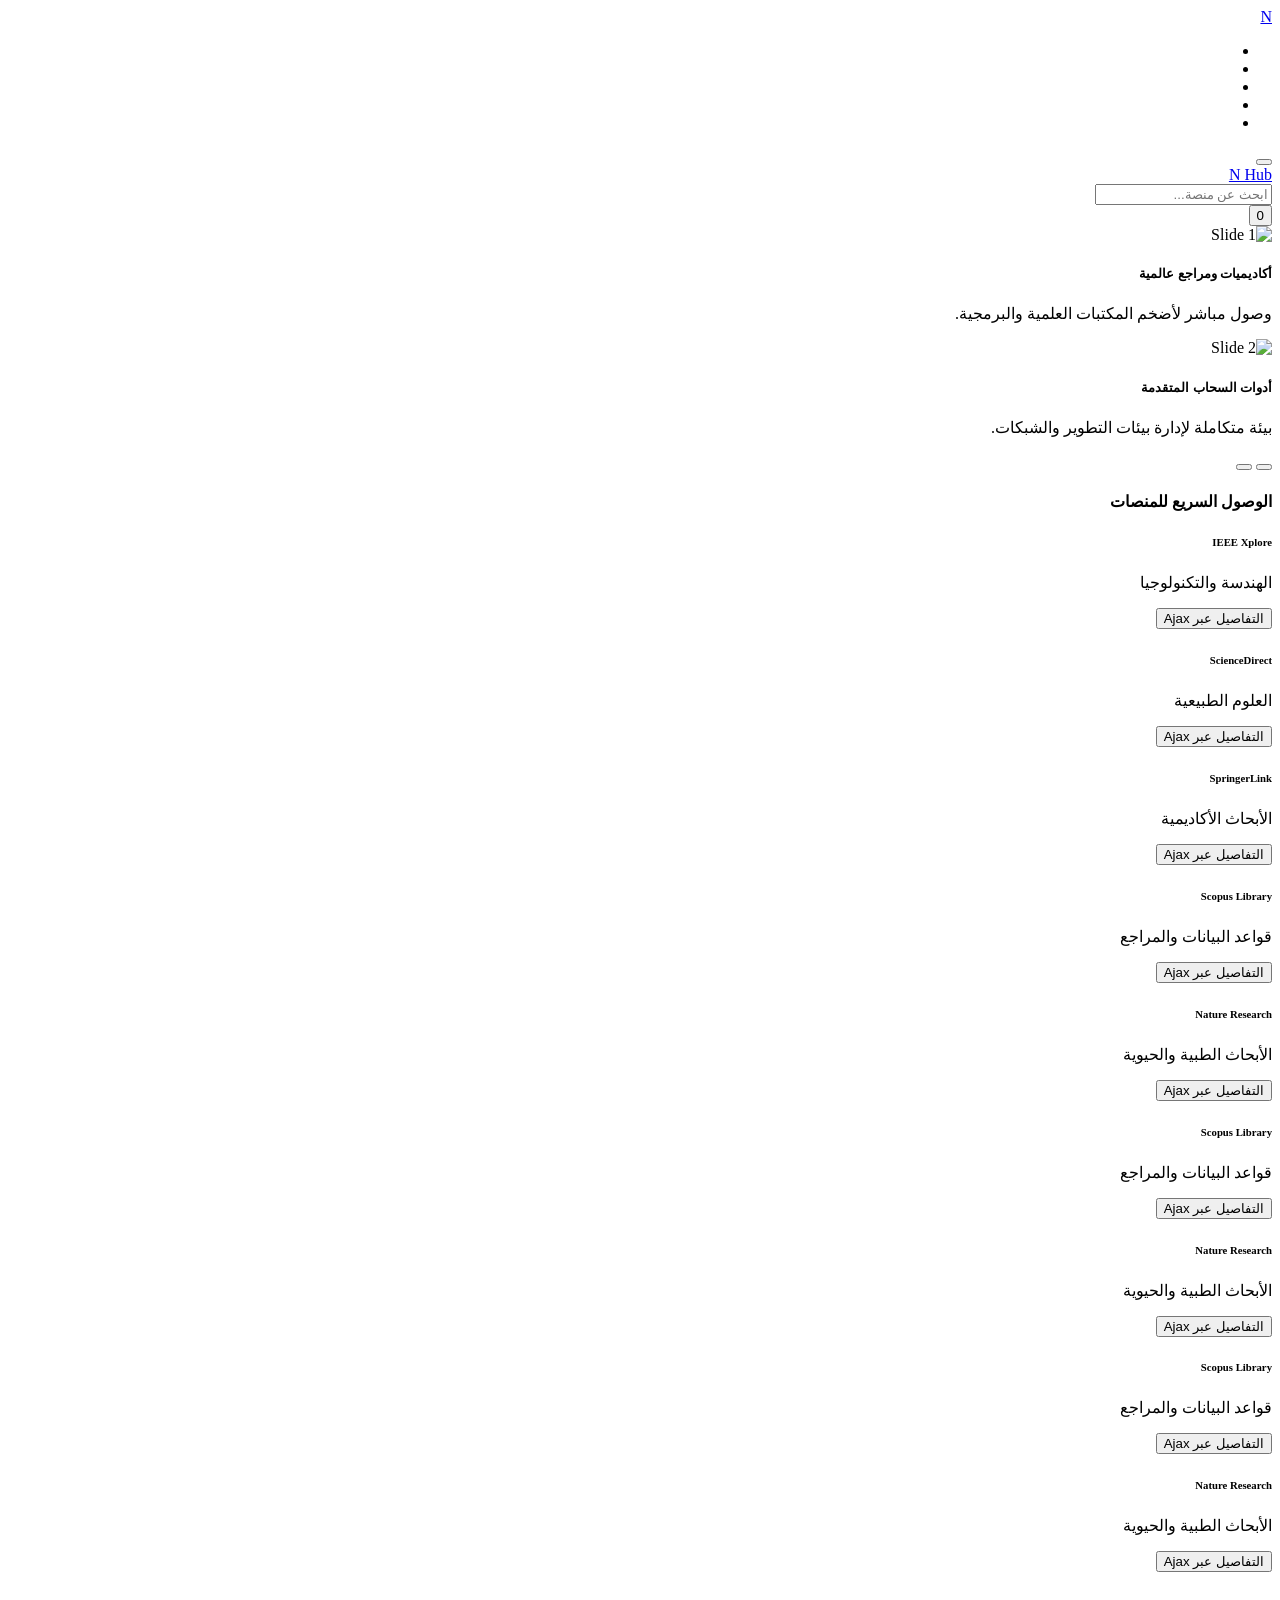
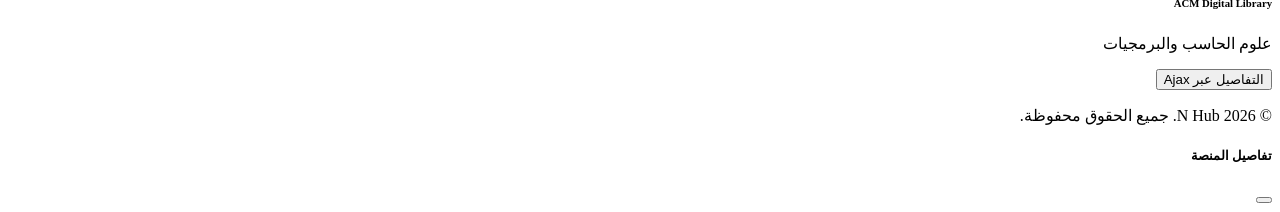
==== index.html @ 1c5aaf00 "Add files via upload" ====
<!DOCTYPE html>
<html lang="ar" dir="rtl" data-theme="dark">
<head>
    <meta charset="UTF-8">
    <meta name="viewport" content="width=device-width, initial-scale=1.0">
    <title>N Hub - الرئيسية</title>
    <link rel="stylesheet" href="css/bootstrap.min.css">
    <link rel="stylesheet" href="css/font-awesome.min.css">
    <link rel="stylesheet" href="css/style.css">
</head>
<body>

<div class="app-container">
    <!-- Navigation Sidebar -->
    <aside class="sidebar-nav">
        <a href="index.html" class="brand-logo">N</a>
        <ul class="nav-links">
            <li><a href="index.html" class="active" title="الرئيسية"><i class="fas fa-home"></i></a></li>
            <li><a href="store.html" title="المتجر"><i class="fas fa-th-large"></i></a></li>
            <li><a href="pricing.html" title="الباقات"><i class="fas fa-tags"></i></a></li>
            <li><a href="login.html" title="الحساب"><i class="fas fa-user"></i></a></li>
            <li><a href="contact.html" title="تواصل معنا"><i class="fas fa-envelope"></i></a></li>
        </ul>
        <div class="theme-switch-wrapper">
            <button id="themeToggleBtn" class="theme-toggle-btn" title="تغيير المظهر">
                <i class="fas fa-adjust"></i>
            </button>
        </div>
    </aside>

    <!-- Main Wrapper -->
    <div class="content-wrapper">
        <!-- Top Header -->
        <header class="top-header">
            <a href="index.html" class="mobile-brand">N Hub</a>
            <div class="search-bar-container">
                <i class="fas fa-search search-icon"></i>
                <input type="text" class="form-control custom-search-input" placeholder="ابحث عن منصة...">
            </div>
            <div class="header-actions">
                <button class="btn btn-outline-success position-relative" id="cartBtn">
                    <i class="fas fa-shopping-cart"></i>
                    <span class="position-absolute top-0 start-100 translate-middle badge rounded-pill bg-danger">0</span>
                </button>
            </div>
        </header>

        <!-- Main Content Body -->
        <main class="main-content">
            <!-- Carousel Slider -->
            <div id="heroCarousel" class="carousel slide hero-slider mb-4" data-bs-ride="carousel">
                <div class="carousel-inner">
                    <div class="carousel-item active">
                        <img src="https://picsum.photos/1200/400?random=1" class="d-block w-100" alt="Slide 1">
                        <div class="carousel-caption d-block bg-dark bg-opacity-50 rounded p-2">
                            <h5>أكاديميات ومراجع عالمية</h5>
                            <p class="small">وصول مباشر لأضخم المكتبات العلمية والبرمجية.</p>
                        </div>
                    </div>
                    <div class="carousel-item">
                        <img src="https://picsum.photos/1200/400?random=2" class="d-block w-100" alt="Slide 2">
                        <div class="carousel-caption d-block bg-dark bg-opacity-50 rounded p-2">
                            <h5>أدوات السحاب المتقدمة</h5>
                            <p class="small">بيئة متكاملة لإدارة بيئات التطوير والشبكات.</p>
                        </div>
                    </div>
                </div>
                <button class="carousel-control-prev" type="button" data-bs-target="#heroCarousel" data-bs-slide="prev">
                    <span class="carousel-control-prev-icon"></span>
                </button>
                <button class="carousel-control-next" type="button" data-bs-target="#heroCarousel" data-bs-slide="next">
                    <span class="carousel-control-next-icon"></span>
                </button>
            </div>

            <!-- Enhanced Speed Cards Grid -->
            <h4 class="mb-3 border-end border-3 border-success pe-2">الوصول السريع للمنصات</h4>
            <div class="row g-3">
                <div class="col-12 col-sm-6 col-md-4 col-lg-3">
                    <div class="speed-dial-card text-center p-3">
                        <div class="card-icon-wrap mb-2"><i class="fas fa-book fa-2x"></i></div>
                        <h6>IEEE Xplore</h6>
                        <p class="small text-muted mb-2">الهندسة والتكنولوجيا</p>
                        <button class="btn btn-sm btn-outline-success btn-ajax-details w-100" data-platform="data/platform-1.json">التفاصيل عبر Ajax</button>
                    </div>
                </div>
                <div class="col-12 col-sm-6 col-md-4 col-lg-3">
                    <div class="speed-dial-card text-center p-3">
                        <div class="card-icon-wrap mb-2"><i class="fas fa-flask fa-2x"></i></div>
                        <h6>ScienceDirect</h6>
                        <p class="small text-muted mb-2">العلوم الطبيعية</p>
                        <button class="btn btn-sm btn-outline-success btn-ajax-details w-100" data-platform="data/platform-2.json">التفاصيل عبر Ajax</button>
                    </div>
                </div>
                <div class="col-12 col-sm-6 col-md-4 col-lg-3">
                    <div class="speed-dial-card text-center p-3">
                        <div class="card-icon-wrap mb-2"><i class="fas fa-graduation-cap fa-2x"></i></div>
                        <h6>SpringerLink</h6>
                        <p class="small text-muted mb-2">الأبحاث الأكاديمية</p>
                        <button class="btn btn-sm btn-outline-success btn-ajax-details w-100" data-platform="data/platform-3.json">التفاصيل عبر Ajax</button>
                    </div>
                </div>
                
                <!-- بطاقة جديدة 1: Scopus -->
<div class="col-12 col-sm-6 col-md-4 col-lg-3">
    <div class="speed-dial-card text-center p-3">
        <div class="card-icon-wrap mb-2"><i class="fas fa-search-plus fa-2x"></i></div>
        <h6>Scopus Library</h6>
        <p class="small text-muted mb-2">قواعد البيانات والمراجع</p>
        <button class="btn btn-sm btn-outline-success btn-ajax-details w-100" data-platform="data/platform-1.json">التفاصيل عبر Ajax</button>
    </div>
</div>

<!-- بطاقة جديدة 2: Nature Research -->
<div class="col-12 col-sm-6 col-md-4 col-lg-3">
    <div class="speed-dial-card text-center p-3">
        <div class="card-icon-wrap mb-2"><i class="fas fa-atom fa-2x"></i></div>
        <h6>Nature Research</h6>
        <p class="small text-muted mb-2">الأبحاث الطبية والحيوية</p>
        <button class="btn btn-sm btn-outline-success btn-ajax-details w-100" data-platform="data/platform-2.json">التفاصيل عبر Ajax</button>
    </div>
</div>


<!-- بطاقة جديدة 1: Scopus -->
<div class="col-12 col-sm-6 col-md-4 col-lg-3">
    <div class="speed-dial-card text-center p-3">
        <div class="card-icon-wrap mb-2"><i class="fas fa-search-plus fa-2x"></i></div>
        <h6>Scopus Library</h6>
        <p class="small text-muted mb-2">قواعد البيانات والمراجع</p>
        <button class="btn btn-sm btn-outline-success btn-ajax-details w-100" data-platform="data/platform-1.json">التفاصيل عبر Ajax</button>
    </div>
</div>

<!-- بطاقة جديدة 2: Nature Research -->
<div class="col-12 col-sm-6 col-md-4 col-lg-3">
    <div class="speed-dial-card text-center p-3">
        <div class="card-icon-wrap mb-2"><i class="fas fa-atom fa-2x"></i></div>
        <h6>Nature Research</h6>
        <p class="small text-muted mb-2">الأبحاث الطبية والحيوية</p>
        <button class="btn btn-sm btn-outline-success btn-ajax-details w-100" data-platform="data/platform-2.json">التفاصيل عبر Ajax</button>
    </div>
</div>


<!-- بطاقة جديدة 1: Scopus -->
<div class="col-12 col-sm-6 col-md-4 col-lg-3">
    <div class="speed-dial-card text-center p-3">
        <div class="card-icon-wrap mb-2"><i class="fas fa-search-plus fa-2x"></i></div>
        <h6>Scopus Library</h6>
        <p class="small text-muted mb-2">قواعد البيانات والمراجع</p>
        <button class="btn btn-sm btn-outline-success btn-ajax-details w-100" data-platform="data/platform-1.json">التفاصيل عبر Ajax</button>
    </div>
</div>

<!-- بطاقة جديدة 2: Nature Research -->
<div class="col-12 col-sm-6 col-md-4 col-lg-3">
    <div class="speed-dial-card text-center p-3">
        <div class="card-icon-wrap mb-2"><i class="fas fa-atom fa-2x"></i></div>
        <h6>Nature Research</h6>
        <p class="small text-muted mb-2">الأبحاث الطبية والحيوية</p>
        <button class="btn btn-sm btn-outline-success btn-ajax-details w-100" data-platform="data/platform-2.json">التفاصيل عبر Ajax</button>
    </div>
</div>


                
                <div class="col-12 col-sm-6 col-md-4 col-lg-3">
                    <div class="speed-dial-card text-center p-3">
                        <div class="card-icon-wrap mb-2"><i class="fas fa-code fa-2x"></i></div>
                        <h6>ACM Digital Library</h6>
                        <p class="small text-muted mb-2">علوم الحاسب والبرمجيات</p>
                        <button class="btn btn-sm btn-outline-success btn-ajax-details w-100" data-platform="data/platform-4.json">التفاصيل عبر Ajax</button>
                    </div>
                </div>
            </div>
        </main>

        <!-- Footer -->
        <footer class="main-footer">
            <p class="mb-0 small">&copy; 2026 N Hub. جميع الحقوق محفوظة.</p>
        </footer>
    </div>
</div>

<!-- Dynamic Ajax Modal -->
<div class="modal fade" id="ajaxDetailModal" tabindex="-1" aria-hidden="true">
    <div class="modal-dialog modal-dialog-centered">
        <div class="modal-content bg-dark text-light border-secondary">
            <div class="modal-header border-secondary">
                <h5 class="modal-title" id="ajaxModalTitle">تفاصيل المنصة</h5>
                <button type="button" class="btn-close btn-close-white" data-bs-dismiss="modal"></button>
            </div>
            <div class="modal-body" id="ajaxModalContent"></div>
        </div>
    </div>
</div>

<script src="js/jquery.min.js"></script>
<script src="js/bootstrap.bundle.min.js"></script>
<script src="js/main.js"></script>
</body>
</html>
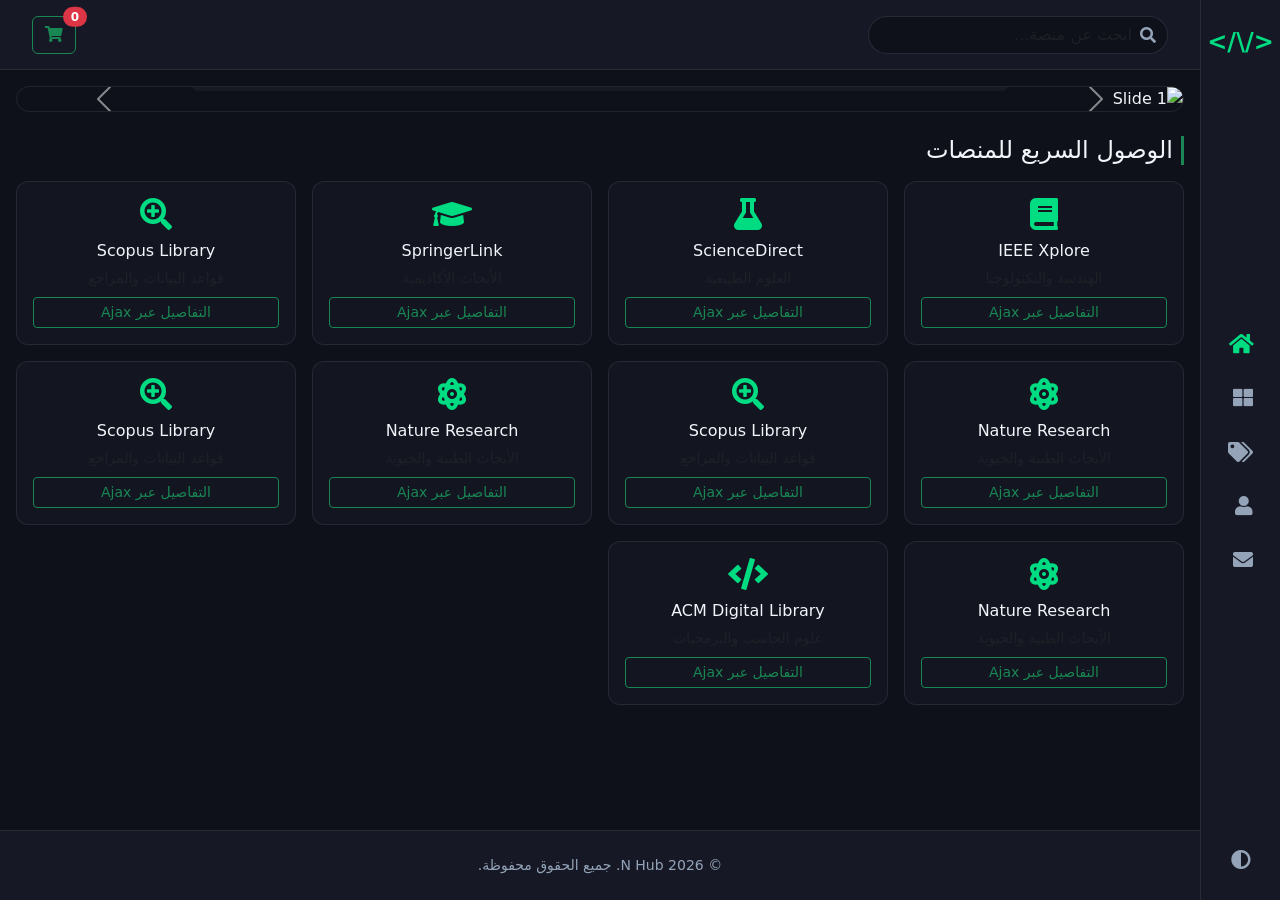
==== commit 3622f07e: "Update index.html" ====
--- a/index.html
+++ b/index.html
@@ -3,7 +3,7 @@
 <head>
     <meta charset="UTF-8">
     <meta name="viewport" content="width=device-width, initial-scale=1.0">
-    <title>N Hub - الرئيسية</title>
+    <title>&lt;/\/&gt; Hub - الرئيسية</title>
     <link rel="stylesheet" href="css/bootstrap.min.css">
     <link rel="stylesheet" href="css/font-awesome.min.css">
     <link rel="stylesheet" href="css/style.css">
@@ -13,7 +13,7 @@
 <div class="app-container">
     <!-- Navigation Sidebar -->
     <aside class="sidebar-nav">
-        <a href="index.html" class="brand-logo">N</a>
+        <a href="index.html" class="brand-logo">&lt;/\/&gt;</a>
         <ul class="nav-links">
             <li><a href="index.html" class="active" title="الرئيسية"><i class="fas fa-home"></i></a></li>
             <li><a href="store.html" title="المتجر"><i class="fas fa-th-large"></i></a></li>
--- a/css/style.css
+++ b/css/style.css
@@ -0,0 +1,290 @@
+/* ==========================================================================
+   N Hub - Main Stylesheet
+   ========================================================================== */
+
+:root {
+    --bg-primary: #0f111a;
+    --bg-secondary: #161925;
+    --card-bg: rgba(22, 25, 37, 0.75);
+    --text-primary: #f1f5f9;
+    --text-secondary: #94a3b8;
+    --accent-color: #00dc82;
+    --accent-hover: #00b368;
+    --border-color: rgba(255, 255, 255, 0.08);
+    --sidebar-width: 80px;
+    --topbar-height: 70px;
+}
+
+[data-theme="light"] {
+    --bg-primary: #f8fafc;
+    --bg-secondary: #ffffff;
+    --card-bg: rgba(255, 255, 255, 0.85);
+    --text-primary: #0f172a;
+    --text-secondary: #64748b;
+    --accent-color: #059669;
+    --accent-hover: #047857;
+    --border-color: rgba(0, 0, 0, 0.08);
+}
+
+body {
+    background-color: var(--bg-primary);
+    color: var(--text-primary);
+    font-family: system-ui, -apple-system, "Segoe UI", Roboto, sans-serif;
+    margin: 0;
+    padding: 0;
+    transition: background-color 0.3s, color 0.3s;
+    min-height: 100vh;
+}
+
+/* Base App Layout (Desktop First) */
+.app-container {
+    display: flex;
+    min-height: 100vh;
+}
+
+/* Sidebar Navigation */
+.sidebar-nav {
+    width: var(--sidebar-width);
+    background-color: var(--bg-secondary);
+    border-left: 1px solid var(--border-color);
+    position: fixed;
+    top: 0;
+    right: 0;
+    bottom: 0;
+    display: flex;
+    flex-direction: column;
+    justify-content: space-between;
+    align-items: center;
+    padding: 1.5rem 0;
+    z-index: 1000;
+}
+
+.brand-logo {
+    color: var(--accent-color);
+    font-weight: 800;
+    font-size: 1.5rem;
+    text-decoration: none;
+}
+
+.nav-links {
+    list-style: none;
+    padding: 0;
+    margin: 0;
+    display: flex;
+    flex-direction: column;
+    gap: 1.5rem;
+}
+
+.nav-links a {
+    color: var(--text-secondary);
+    font-size: 1.25rem;
+    transition: color 0.2s, transform 0.2s;
+    display: block;
+}
+
+.nav-links a:hover,
+.nav-links a.active {
+    color: var(--accent-color);
+    transform: scale(1.1);
+}
+
+.theme-toggle-btn {
+    background: transparent;
+    border: none;
+    color: var(--text-secondary);
+    font-size: 1.25rem;
+    cursor: pointer;
+    transition: color 0.2s;
+}
+
+.theme-toggle-btn:hover {
+    color: var(--accent-color);
+}
+
+/* Content Wrapper */
+.content-wrapper {
+    margin-right: var(--sidebar-width);
+    flex: 1;
+    display: flex;
+    flex-direction: column;
+    width: calc(100% - var(--sidebar-width));
+}
+
+/* Top Header */
+.top-header {
+    height: var(--topbar-height);
+    background-color: var(--bg-secondary);
+    border-bottom: 1px solid var(--border-color);
+    display: flex;
+    align-items: center;
+    justify-content: space-between;
+    padding: 0 2rem;
+    position: sticky;
+    top: 0;
+    z-index: 900;
+}
+
+.search-bar-container {
+    position: relative;
+    width: 300px;
+}
+
+.search-icon {
+    position: absolute;
+    right: 12px;
+    top: 50%;
+    transform: translateY(-50%);
+    color: var(--text-secondary);
+}
+
+.custom-search-input {
+    background-color: var(--bg-primary);
+    border: 1px solid var(--border-color);
+    color: var(--text-primary);
+    padding-right: 35px;
+    border-radius: 20px;
+}
+
+.custom-search-input:focus {
+    background-color: var(--bg-primary);
+    color: var(--text-primary);
+    border-color: var(--accent-color);
+    box-shadow: none;
+}
+
+.mobile-brand {
+    display: none;
+    color: var(--accent-color);
+    font-weight: 800;
+    font-size: 1.25rem;
+    text-decoration: none;
+}
+
+/* Main Area & Components */
+.main-content {
+    padding: 2rem;
+    flex: 1;
+}
+
+.hero-slider {
+    border-radius: 16px;
+    overflow: hidden;
+    margin-bottom: 2rem;
+    border: 1px solid var(--border-color);
+}
+
+.hero-slider img {
+    max-height: 380px;
+    object-fit: cover;
+}
+
+/* Glassmorphism Speed Cards */
+.speed-dial-card {
+    background: var(--card-bg);
+    backdrop-filter: blur(10px);
+    border: 1px solid var(--border-color);
+    border-radius: 12px;
+    transition: transform 0.3s, border-color 0.3s;
+}
+
+.speed-dial-card:hover {
+    transform: translateY(-5px);
+    border-color: var(--accent-color);
+}
+
+.card-icon-wrap {
+    color: var(--accent-color);
+}
+
+.btn-custom-accent {
+    background-color: var(--accent-color);
+    color: #fff;
+    border: none;
+}
+
+.btn-custom-accent:hover {
+    background-color: var(--accent-hover);
+    color: #fff;
+}
+
+/* Main Footer */
+.main-footer {
+    background-color: var(--bg-secondary);
+    border-top: 1px solid var(--border-color);
+    padding: 1.5rem;
+    text-align: center;
+    color: var(--text-secondary);
+}
+
+/* ==========================================================================
+   Mobile Adjustments (Max-width: 768px)
+   ========================================================================== */
+
+@media (max-width: 768px) {
+    /* 1. جعل اتجاه محاذاة الصفحة رأسياً بدلاً من أفقياً */
+    .app-container {
+        flex-direction: column;
+    }
+
+    /* 2. تحويل الشريط إلى أعلى الصفحة تماماً وبشكل أفقي */
+    .sidebar-nav {
+        width: 100%;
+        height: auto;
+        position: relative; /* يلغي التثبيت الجانبي المطلق */
+        top: 0;
+        right: 0;
+        left: 0;
+        flex-direction: row; /* ترتيب العناصر أفقياً */
+        justify-content: space-around;
+        padding: 0.75rem 1rem;
+        border-left: none;
+        border-bottom: 1px solid var(--border-color);
+        background-color: var(--bg-secondary);
+        z-index: 1000;
+    }
+
+    .brand-logo {
+        display: none; /* إخفاء حرف الشعار الكبيرة في الهواتف */
+    }
+
+    .nav-links {
+        flex-direction: row; /* عرض أيقونات التنقل بجانب بعضها */
+        gap: 1.5rem;
+        width: auto;
+        justify-content: center;
+    }
+
+    /* 3. إلغاء الهامش الأيمن للمحتوى ليعود بعرض الشاشة الكامل */
+    .content-wrapper {
+        margin-right: 0 !important;
+        width: 100% !important;
+    }
+
+    /* 4. تعديل الهيدر العلوي */
+    .top-header {
+        padding: 0 1rem;
+        position: relative;
+    }
+
+    .search-bar-container {
+        width: 160px;
+    }
+}
+
+
+    .main-content {
+        padding: 1rem;
+    }
+
+    .hero-slider img {
+        max-height: 200px;
+    }
+
+    .speed-dial-card {
+        padding: 1rem !important;
+    }
+
+    .card-icon-wrap i {
+        font-size: 2rem !important;
+    }
+}
